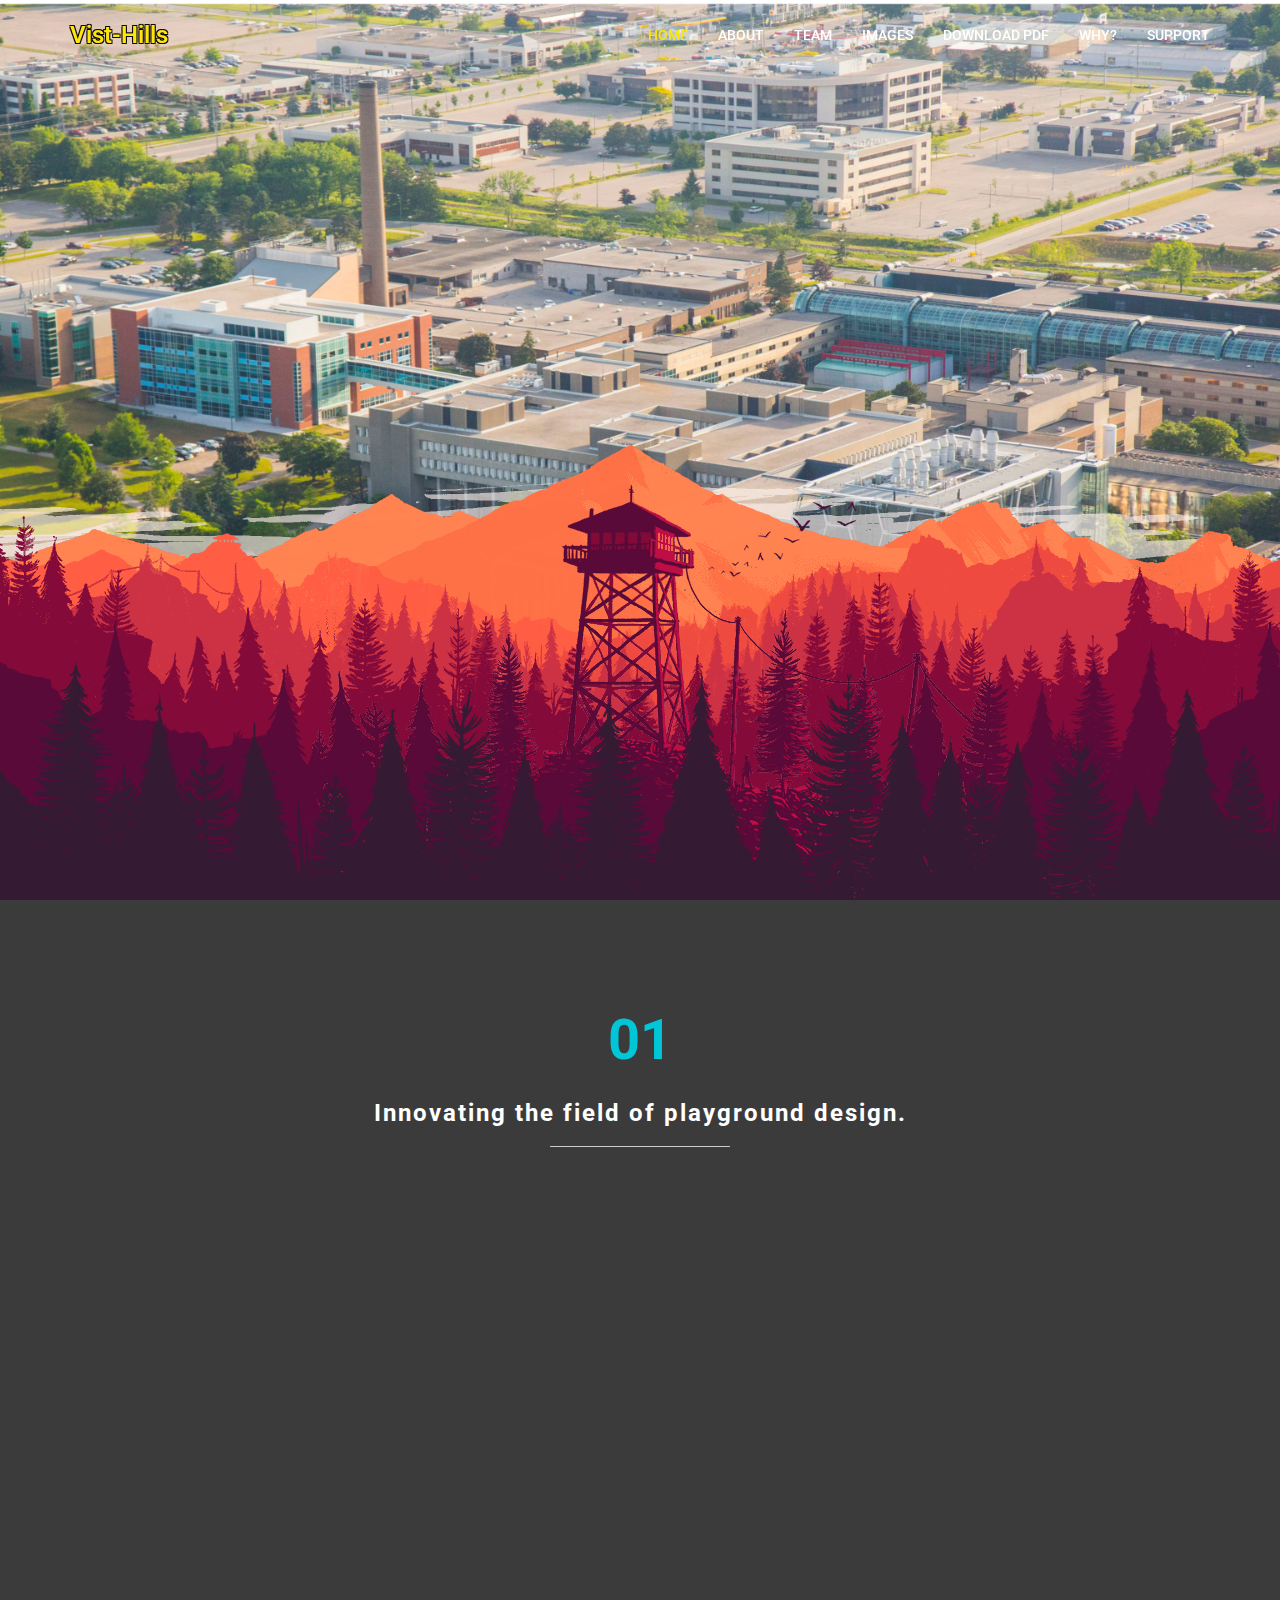
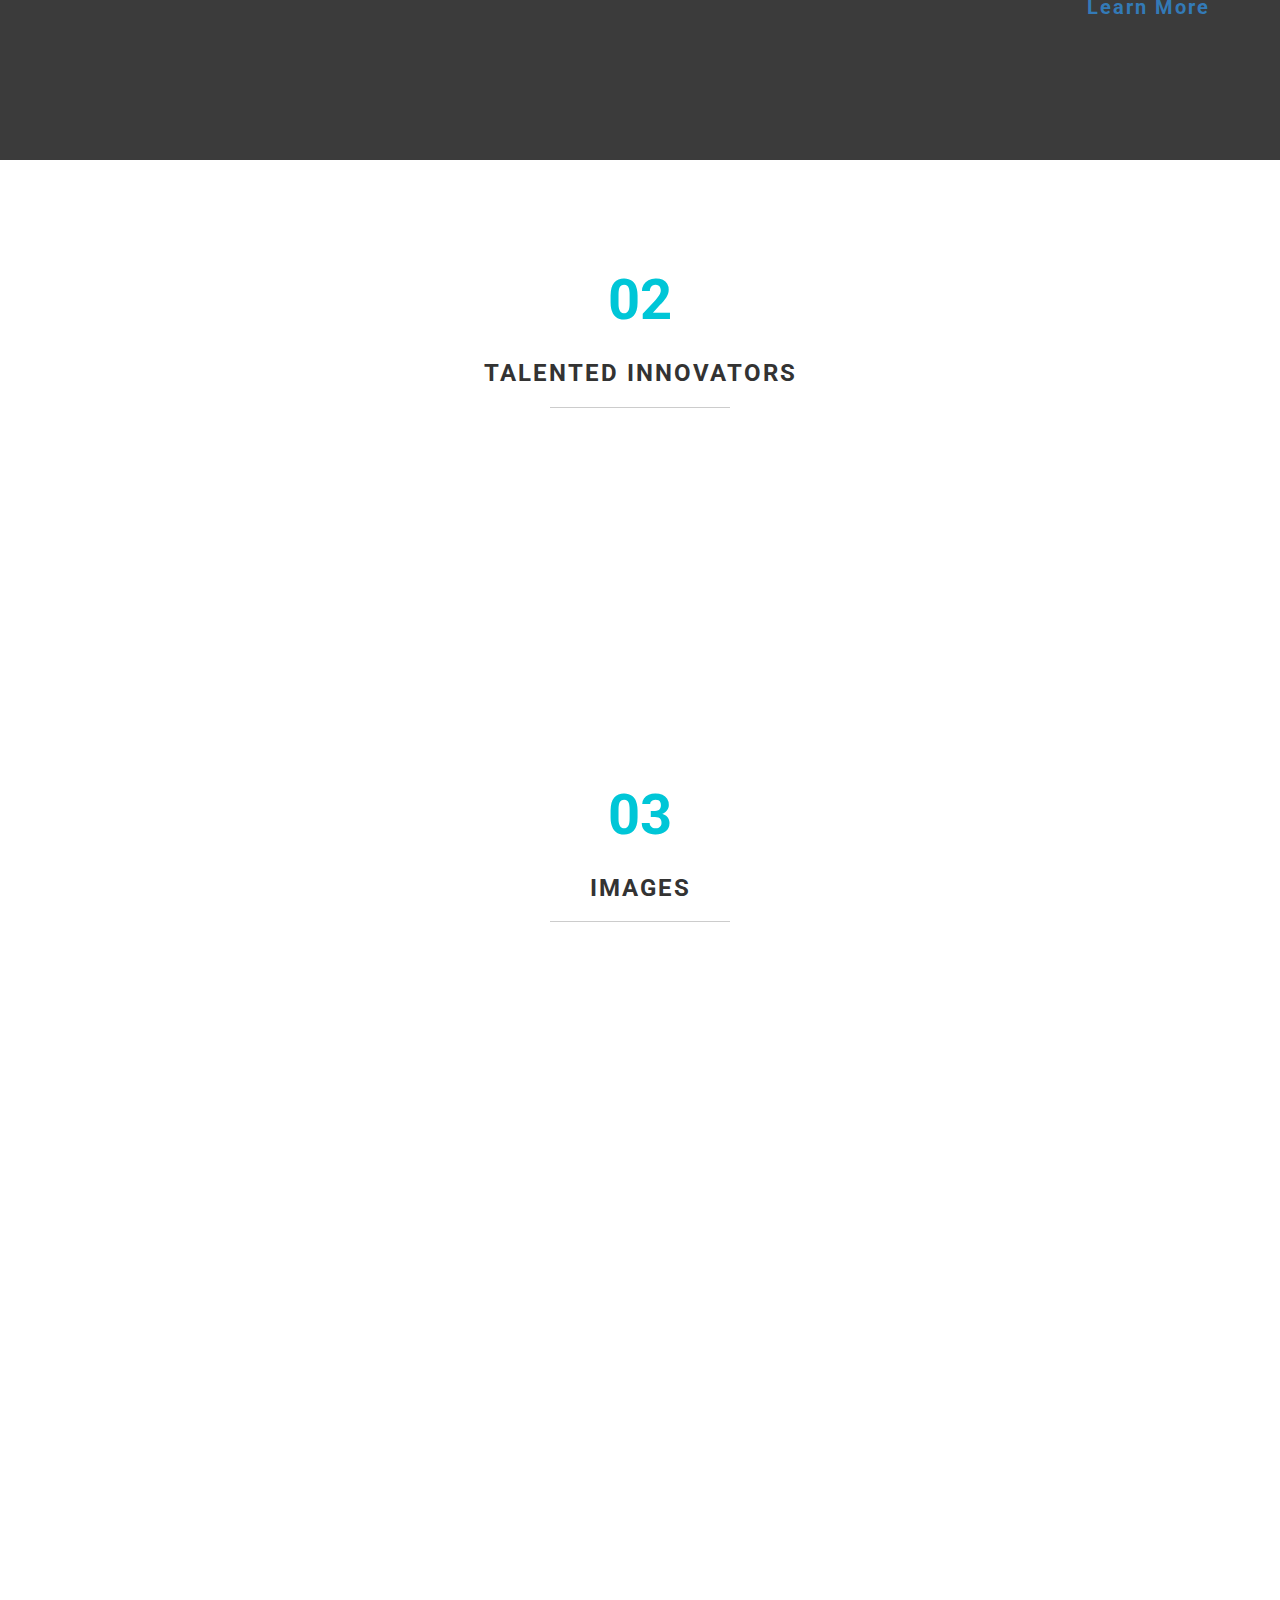
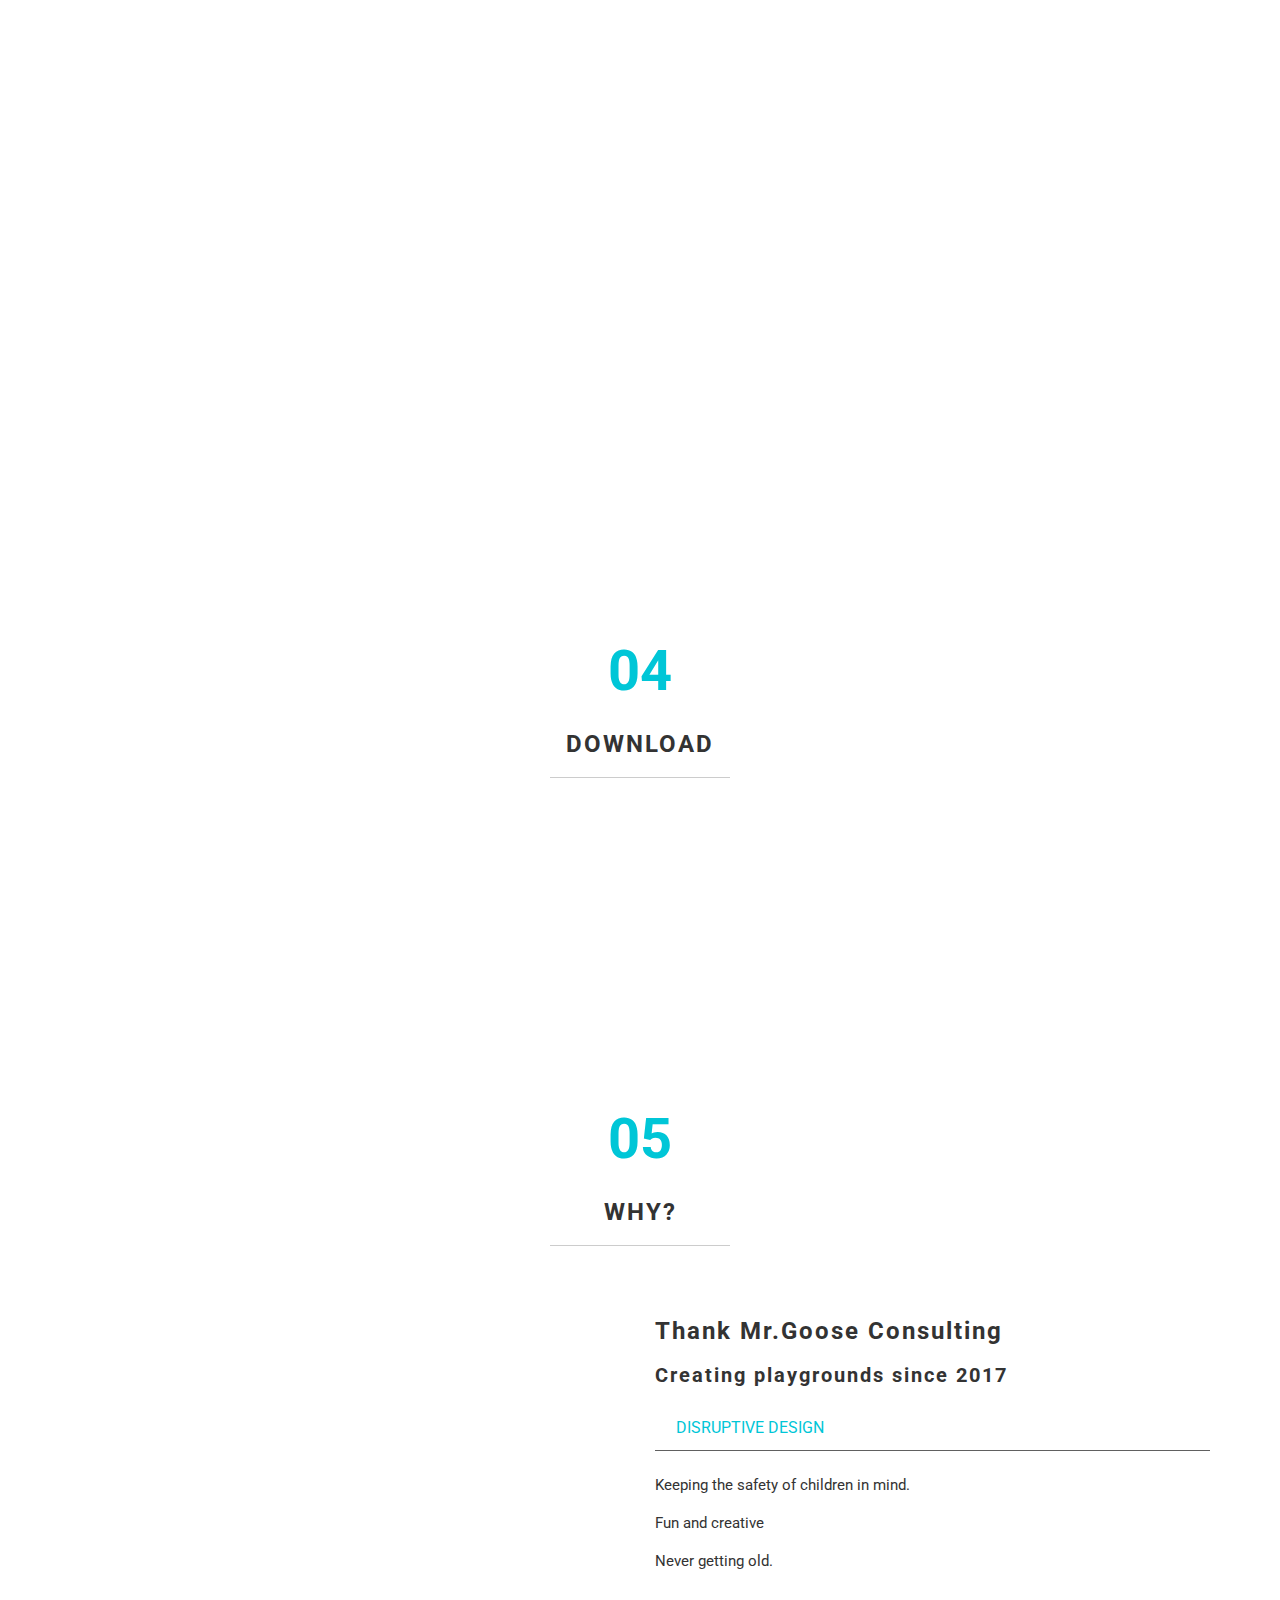
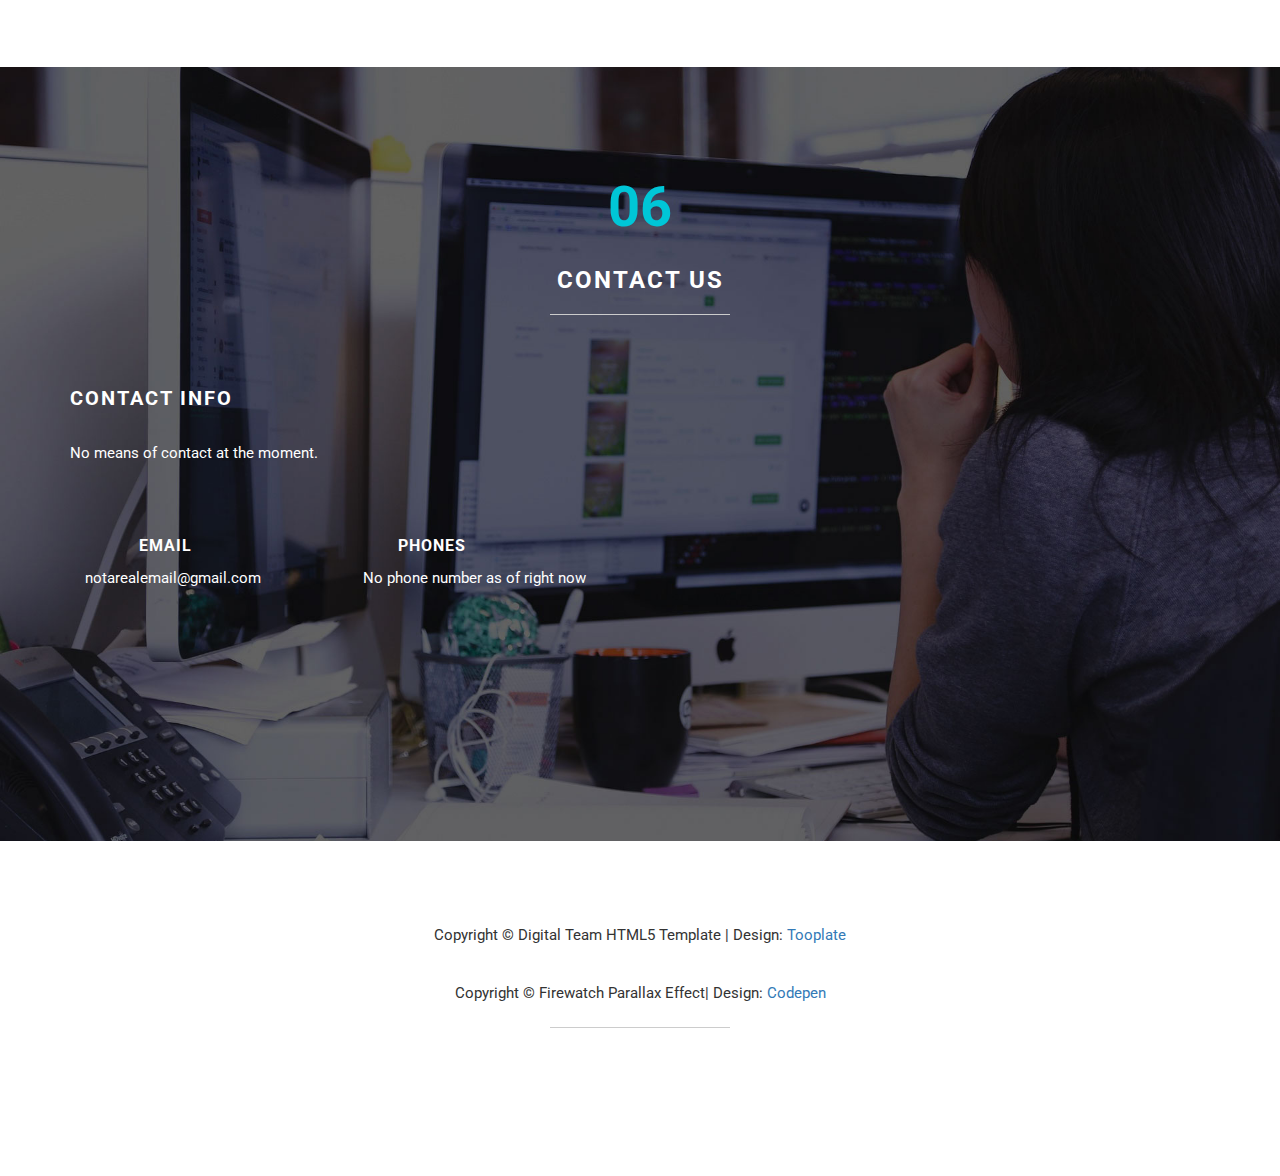
==== index.html @ c050a779 "lol" ====
<!DOCTYPE html>
<html lang="en">
<head>

	<meta charset="utf-8">
	<title>Vista-Hills</title>
	<meta http-equiv="X-UA-Compatible" content="IE=Edge">
	<meta name="viewport" content="width=device-width, initial-scale=1">
	<meta name="keywords" content="">
	<meta name="description" content="">
<!--

-->
	<link rel="stylesheet" href="css/bootstrap.min.css">
	<link rel="stylesheet" href="css/font-awesome.min.css">
	<link rel="stylesheet" href="css/animate.min.css">
	<link rel="stylesheet" href="css/et-line-font.css">
	<link rel="stylesheet" href="css/nivo-lightbox.css">
	<link rel="stylesheet" href="css/nivo_themes/default/default.css">
	<link rel="stylesheet" href="css/style.css">
	<link rel="stylesheet" href="css/parallax_layer.css">
	<link rel="stylesheet" href="css/parallax.css">
	<link href='https://fonts.googleapis.com/css?family=Roboto:400,300,500' rel='stylesheet' type='text/css'>

	<!-- favicon stuff
	-->
	<link rel="apple-touch-icon" sizes="57x57" href="favicon/apple-icon-57x57.png">
	<link rel="apple-touch-icon" sizes="60x60" href="favicon/apple-icon-60x60.png">
	<link rel="apple-touch-icon" sizes="72x72" href="favicon/apple-icon-72x72.png">
	<link rel="apple-touch-icon" sizes="76x76" href="favicon/apple-icon-76x76.png">
	<link rel="apple-touch-icon" sizes="114x114" href="favicon/apple-icon-114x114.png">
	<link rel="apple-touch-icon" sizes="120x120" href="favicon/apple-icon-120x120.png">
	<link rel="apple-touch-icon" sizes="144x144" href="favicon/apple-icon-144x144.png">
	<link rel="apple-touch-icon" sizes="152x152" href="favicon/apple-icon-152x152.png">
	<link rel="apple-touch-icon" sizes="180x180" href="favicon/apple-icon-180x180.png">
	<link rel="icon" type="image/png" sizes="192x192"  href="favicon/android-icon-192x192.png">
	<link rel="icon" type="image/png" sizes="32x32" href="favicon/favicon-32x32.png">
	<link rel="icon" type="image/png" sizes="96x96" href="favicon/favicon-96x96.png">
	<link rel="icon" type="image/png" sizes="16x16" href="favicon/favicon-16x16.png">
	<link rel="manifest" href="favicon/manifest.json">
	<meta name="msapplication-TileColor" content="#ffffff">
	<meta name="msapplication-TileImage" content="/ms-icon-144x144.png">
	<meta name="theme-color" content="#ffffff">

</head>
<body data-spy="scroll" data-target=".navbar-collapse" data-offset="50">

<!-- preloader section -->
<div class="preloader">
	<div class="sk-spinner sk-spinner-circle">
       <div class="sk-circle1 sk-circle"></div>
       <div class="sk-circle2 sk-circle"></div>
       <div class="sk-circle3 sk-circle"></div>
       <div class="sk-circle4 sk-circle"></div>
       <div class="sk-circle5 sk-circle"></div>
       <div class="sk-circle6 sk-circle"></div>
       <div class="sk-circle7 sk-circle"></div>
       <div class="sk-circle8 sk-circle"></div>
       <div class="sk-circle9 sk-circle"></div>
       <div class="sk-circle10 sk-circle"></div>
       <div class="sk-circle11 sk-circle"></div>
       <div class="sk-circle12 sk-circle"></div>
    </div>
</div>

<!-- navigation section -->
<section class="navbar navbar-fixed-top custom-navbar" role="navigation">
	<div class="container">
		<div class="navbar-header">
			<button class="navbar-toggle" data-toggle="collapse" data-target=".navbar-collapse">
				<span class="icon icon-bar"></span>
				<span class="icon icon-bar"></span>
				<span class="icon icon-bar"></span>
			</button>
			<a href="index.html" class="navbar-brand">Vist-Hills</a>
		</div>
		<div class="collapse navbar-collapse">
			<ul class="nav navbar-nav navbar-right">
				<li><a href="#home" class="smoothScroll">HOME</a></li>
				<li><a href="#about" class="smoothScroll">ABOUT</a></li>
				<li><a href="#team" class="smoothScroll">TEAM</a></li>
				<li><a href="#memes" class="smoothScroll">IMAGES</a></li>
				<li><a href="#download" class="smoothScroll">DOWNLOAD PDF</a></li>
				<li><a href="#media" class="smoothScroll">WHY?</a></li>
				<li><a href="#contact" class="smoothScroll">SUPPORT</a></li>
			</ul>
		</div>
	</div>
</section>

<!-- parallax-->
<section id="home">
	<div class="container">
		<div class="row">
	<div class="parallax">
	  <div class="parallax__layer parallax__layer__0">
	    <img src="[data-uri]"/>
	  </div>
	  <div class="parallax__layer parallax__layer__1">
	    <img src="[data-uri]"/>
	  </div>
	  <div class="parallax__layer parallax__layer__2">
	    <img src="[data-uri]"/>
	  </div>
	  <div class="parallax__layer parallax__layer__3">
	    <img src="[data-uri]"/>
	  </div>
	  <div class="parallax__layer parallax__layer__4">
	    <img src="[data-uri]"/>
	  </div>
	  <div class="parallax__layer parallax__layer__5">
	    <img src="[data-uri]"/>
	  </div>
	  <div class="parallax__layer parallax__layer__6">
	    <img src="[data-uri]"/>
	  </div>
	  <div class="parallax__cover">
			<div class="center" align = "center">
			<h3>GROUP 6</h3>
			<h1>VISTA -HILLS</h1>
			<hr>
		</div>
	</div>

		</div>
	</div>
</div>
</section>

<!-- about section -->
<section id="about">
	<div class="container">
		<div class="row">
			<div class="col-md-12 col-sm-12">
				<div align = "center" class="section-title">
					<strong>01</strong>
					<h1 align = "center" class="heading bold">Innovating the field of playground design.</h1>
					<hr>
				</div>
			</div>
			<div class="col-lg-4 col-md-4 col-sm-4 wow fadeInUp" data-wow-delay="0.25s">
				<i class="icon-cloud medium-icon"></i>
					<h3>INNOVATIVE DESIGN</h3>
					<hr>
					<p>Keeping the combination of modern design and straight forward thinking.</p>
					<!-- <p>You can easily change icons by looking at <a href="https://www.elegantthemes.com/blog/resources/how-to-use-and-embed-an-icon-font-on-your-website" target="_blank">ET Line Icons</a>. Excepteu sunt in culpa qui officia. Duis aute irure dolor in reprehenderit.</p>-->

			</div>
			<div class="col-lg-4 col-md-4 col-sm-4 wow fadeInUp" data-wow-delay="0.5s">
				<i class="icon-mobile medium-icon"></i>
					<h3>DISRUPTIVE </h3>
					<hr>
					<p>Unlike anything seen before.</p>
			</div>
			<div class="col-lg-4 col-md-4 col-sm-4 wow fadeInUp" data-wow-delay="0.75s">
				<i class="icon-laptop medium-icon"></i>
					<h3>UNPARALLELED QUALITY</h3>
					<hr>
					<p>Only the best of the best materials.Sourced from the best companies.</p>
			</div>
			<div class="col-lg-4 col-md-4 col-sm-4 wow fadeInUp" data-wow-delay="1s">
				<i class="icon-compass medium-icon"></i>
					<h3>MORAL COMPASS</h3>
					<hr>
					<p>Adheres to all CSA and Waterloo School Board guidelines.</p>
			</div>
			<div class="col-lg-4 col-md-4 col-sm-4 wow fadeInUp" data-wow-delay="1.25s">
				<i class="icon-chat medium-icon"></i>
					<h3>SOCIAL MEDIA</h3>
					<hr>
					<p>Keeping you up to date with our website.</p>
			</div>
			<div class="col-lg-4 col-md-4 col-sm-4 wow fadeInUp" data-wow-delay="1.5s">
				<i class="icon-browser medium-icon"></i>
					<h3>DISRUPTIVE COMMUNITY</h3>
					<hr>
					<p>Disrupting the current trend of typical playgrounds.</p>
			</div>
			<div class="col-md-12 col-sm-12">
				<div align = "center" class="section-title">
					<h2 align = "right" class="heading bold" color = "FFF"><a href = "about.html">Learn More</a></h2>
				</div>
			</div>
		</div>
	</div>
</section>

<!-- team section -->
<section id="team">
	<div class="container">
		<div class="row">
			<div class="col-md-12 col-sm-12">
				<div align = "center" class="section-title">
					<strong>02</strong>
					<h1 align = "center" class="heading bold">TALENTED INNOVATORS</h1>
					<hr>
				</div>
			</div>
			<div class="col-md-3 col-sm-6 wow fadeIn" data-wow-delay="0.9s">
				<div class="team-wrapper">
					<img src="images/portfolio-img3.jpg" class="img-responsive" alt="team img">
						<div class="team-des">
							<h4><a href=".html">Stephen</a></h4>
							<h3>Zhao</h3>
							<hr>
						</div>
				</div>
			</div>
			<div class="col-md-3 col-sm-6 wow fadeIn" data-wow-delay="1.3s">
				<div class="team-wrapper">
					<img src="images/portfolio-img1.jpg" class="img-responsive" alt="team img">
						<div class="team-des">
							<h4><a href=".html">Aaron</a></h4>
							<h3>Dai</h3>
							<hr>
						</div>
				</div>
			</div>
			<div class="col-md-3 col-sm-6 wow fadeIn" data-wow-delay="1.6s">
				<div class="team-wrapper">
					<img src="images/home-bg-slideshow2.jpg" class="img-responsive" alt="team img">
						<div class="team-des">
							<h4><a href=".html">Tim</a></h4>
							<h3>Gu</h3>
							<hr>
						</div>
				</div>
			</div>
			<div class="col-md-3 col-sm-6 wow fadeIn" data-wow-delay="1.6s">
				<div class="team-wrapper">
					<img src="images/home-bg-slideshow1.jpg" class="img-responsive" alt="team img">
						<div class="team-des">
							<h4><a href=".html">Jimmy</a></h4>
							<h3>Zhu</h3>
							<hr>
						</div>
				</div>
			</div>
		</div>
	</div>
</section>

<!-- memes section -->
<div id="memes">
	<div class="container">
		<div class="row">
			<div class="col-md-12 col-sm-12">
				<div align = "center" class="section-title">
					<strong>03</strong>
					<h1 align = "center" class="heading bold">IMAGES</h1>
					<hr>
				</div>
				<!-- ISO section -->
				<div class="iso-section">
					<ul class="filter-wrapper clearfix">

           		</ul>
           		<div class="iso-box-section wow fadeIn" data-wow-delay="0.9s">
           			<div class="iso-box-wrapper col4-iso-box">

           				 <div class="iso-box html wordpress mobile col-lg-4 col-md-4 col-sm-6">
           				 	<a href="playground/mushroom.png" data-lightbox-gallery="memes-gallery"><img src="playground/mushroom.jpg" alt="one true president"></a>
           				 </div>

           				 <div class="iso-box wordpress col-lg-4 col-md-4 col-sm-6">
           				 	<a href="playground/obstacle.png" data-lightbox-gallery="memes-gallery"><img src="playground/obstacle.jpg" alt="water lube"></a>
           				 </div>

           				 <div class="iso-box html mobile col-lg-4 col-md-4 col-sm-6">
           				 	<a href="playground/totem.jpg" data-lightbox-gallery="memes-gallery"><img src="playground/totem.jpg" alt="molecular gastronomy"></a>
           				 </div>

           				 <div class="iso-box wordpress col-lg-4 col-md-4 col-sm-6">
           				 	<a href="playground/spin.jpg" data-lightbox-gallery="memes-gallery"><img src="playground/spin.jpg" alt="suicide watch"></a>
           				 </div>

           				 <div class="iso-box html photoshop col-lg-4 col-md-4 col-sm-6">
           				 	<a href="playground/saddle.jpg" data-lightbox-gallery="memes-gallery"><img src="playground/saddle.jpg" alt="portfolio img"></a>
           				 </div>

           				 <div class="iso-box photoshop col-lg-4 col-md-4 col-sm-6">
           				 	<a href="playground/garden.jpg"" data-lightbox-gallery="memes-gallery"><img src="playground/garden.jpg" alt="portfolio img"></a>
           				 </div>

           			</div>
           		</div>

				</div>
			</div>
		</div>
	</div>
</div>

<!-- downlaod section -->
<section id="download">
	<div class="container">
		<div class="row">
			<div class="col-md-12 col-sm-12 text-center">
				<div align = "center" class="section-title">
					<strong>04</strong>
					<h1 class="heading bold">DOWNLOAD </h1>
					<hr>
				</div>
			</div>
			<div class="col-md-4 col-sm-6">
				<div class="plan plan-one wow bounceIn" data-wow-delay="0.3s">
					<div class="plan_title">
						<i class="icon-desktop medium-icon"></i>
						<h3>WINDOWS</h3>
						<h2>Available <span>now!</span></h2>
					</div>
					<ul>
            <li>For Vista-Hills</li>
						<li>Cutting edge innovation</li>
						<li>Disruptive</li>
            <li>PDF compatability required</li>
					</ul>

						<form method="get" action=".html">
							<button class="btn btn-warning" type="submit">Download!</button>
						</form>

				</div>
			</div>
			<div class="col-md-4 col-sm-6">
				<div class="plan plan-two wow bounceIn" data-wow-delay="0.3s">
					<div class="plan_title">
						<i class="icon-genius medium-icon"></i>
						<h3>MAC</h3>
						<h2>Coming <span>soon!</span></h2>
					</div>
					<form method="get" action="download.html">
						<button class="btn btn-warning" type="submit">Download!</button>
					</form>

				</div>
			</div>
			<div class="col-md-4 col-sm-6">
				<div class="plan plan-three wow bounceIn" data-wow-delay="0.3s">
					<div class="plan_title">
						<i class="icon-mobile medium-icon"></i>
						<h3>Mobile</h3>
						<h2>Coming <span>soon!</span></h2>
					</div>
					<form method="get" action="download.html">
						<button class="btn btn-warning" type="submit">Download!</button>
					</form>

				</div>
			</div>
		</div>
	</div>
</section>

<!-- merch and goodies section -->
<section id="media">
	<div class="container">
		<div class="row">
			<div class="col-md-12 col-sm-12 text-center">
				<div class="section-title">
					<strong>05</strong>
					<h1 class="heading bold">WHY?</h1>
					<hr>
				</div>
			</div>
			<div class="col-md-6 col-sm-12 wow bounceIn" data-wow-delay="1.0s">
				<img src="images/portfolio-img6.jpg" class="img-responsive" alt="the finest of art">
			</div>
			<div class="col-md-6 col-sm-12">
				<h3 class="bold">Thank Mr.Goose Consulting</h3>
				<h1 class="heading bold">Creating playgrounds since 2017</h1>
				<!-- Nav tabs -->
				<ul class="nav nav-tabs" role="tablist">
					<li class="active"><a href="#design" aria-controls="design" role="tab" data-toggle="tab">DISRUPTIVE DESIGN</a></li>
					<li><a href="#mobile" aria-controls="mobile" role="tab" data-toggle="tab">MOBILE</a></li>
					<li><a href="#social" aria-controls="social" role="tab" data-toggle="tab">SOCIAL</a></li>
				</ul>
				<!-- tab panes -->
				<div class="tab-content">
					<div role="tabpanel" class="tab-pane active" id="design">
						<p>Keeping the safety of children in mind.</p>
					</div>
					<div role="tabpanel" class="tab-pane active" id="design">
						<p>Fun and creative</p>
					</div>
					<div role="tabpanel" class="tab-pane active" id="design">
						<p>Never getting old.
						</p>
					</div>
				</div>
			</div>
		</div>
	</div>
</section>

<!-- contact section -->
<section id="contact">
	<div class="container">
		<div class="row">
			<div class="col-md-12 col-sm-12 text-center">
				<div class="section-title">
					<strong>06</strong>
					<h1 class="heading bold">CONTACT US</h1>
					<hr>
				</div>
			</div>
			<div class="col-md-6 col-sm-12 contact-info">
				<h2 class="heading bold">CONTACT INFO</h2>
				<p>No means of contact at the moment.</p>
				<div class="col-md-6 col-sm-4">
					<h3><i class="icon-envelope medium-icon wow bounceIn" data-wow-delay="0.6s"></i> EMAIL</h3>
					<p>notarealemail@gmail.com</p>
				</div>
				<div class="col-md-6 col-sm-4">
					<h3><i class="icon-phone medium-icon wow bounceIn" data-wow-delay="0.6s"></i> PHONES</h3>
					<p>No phone number as of right now</p>
				</div>
			</div>
			<div class="col-md-6 col-sm-12">
				<form action="#" method="get" class="wow fadeInUp" data-wow-delay="0.6s">
					<div class="col-md-6 col-sm-6">
						<input type="text" class="form-control" placeholder="Name" name="name">
					</div>
					<div class="col-md-6 col-sm-6">
						<input type="email" class="form-control" placeholder="Email" name="email">
					</div>
					<div class="col-md-12 col-sm-12">
						<textarea class="form-control" placeholder="Message" rows="7" name="message"></textarea>
					</div>
					<div class="col-md-offset-4 col-md-8 col-sm-offset-4 col-sm-8">
						<input type="submit" class="form-control" value="SEND MESSAGE">
					</div>
				</form>
			</div>
		</div>
	</div>
</section>

<!-- footer section -->
<footer>
	<div class="container">
		<div class="row">
			<div class="col-md-12 col-sm-12">
				<p>Copyright © Digital Team HTML5 Template | Design: <a href="http://www.tooplate.com" target="_parent">Tooplate</a></p>
				<p>Copyright © Firewatch Parallax Effect| Design: <a href="https://codepen.io/samdbeckham/pen/OPXPNp" target="_parent">Codepen</a></p>
				<hr>
				<ul class="social-icon">
					<li><a href="#" class="fa fa-facebook wow fadeIn" data-wow-delay="0.3s"></a></li>
					<li><a href="#" class="fa fa-twitter wow fadeIn" data-wow-delay="0.6s"></a></li>
					<li><a href="#" class="fa fa-dribbble wow fadeIn" data-wow-delay="0.9s"></a></li>
					<li><a href="#" class="fa fa-behance wow fadeIn" data-wow-delay="1.2s"></a></li>
					<li><a href="#" class="fa fa-tumblr wow fadeIn" data-wow-delay="1.5s"></a></li>
				</ul>
			</div>
		</div>
	</div>
</footer>


<script src="js/jquery.js"></script>
<script src="js/bootstrap.min.js"></script>
<script src="js/smoothscroll.js"></script>
<script src="js/isotope.js"></script>
<script src="js/imagesloaded.min.js"></script>
<script src="js/nivo-lightbox.min.js"></script>
<script src="js/jquery.backstretch.min.js"></script>
<script src="js/wow.min.js"></script>
<script src="js/custom.js"></script>

</body>
</html>
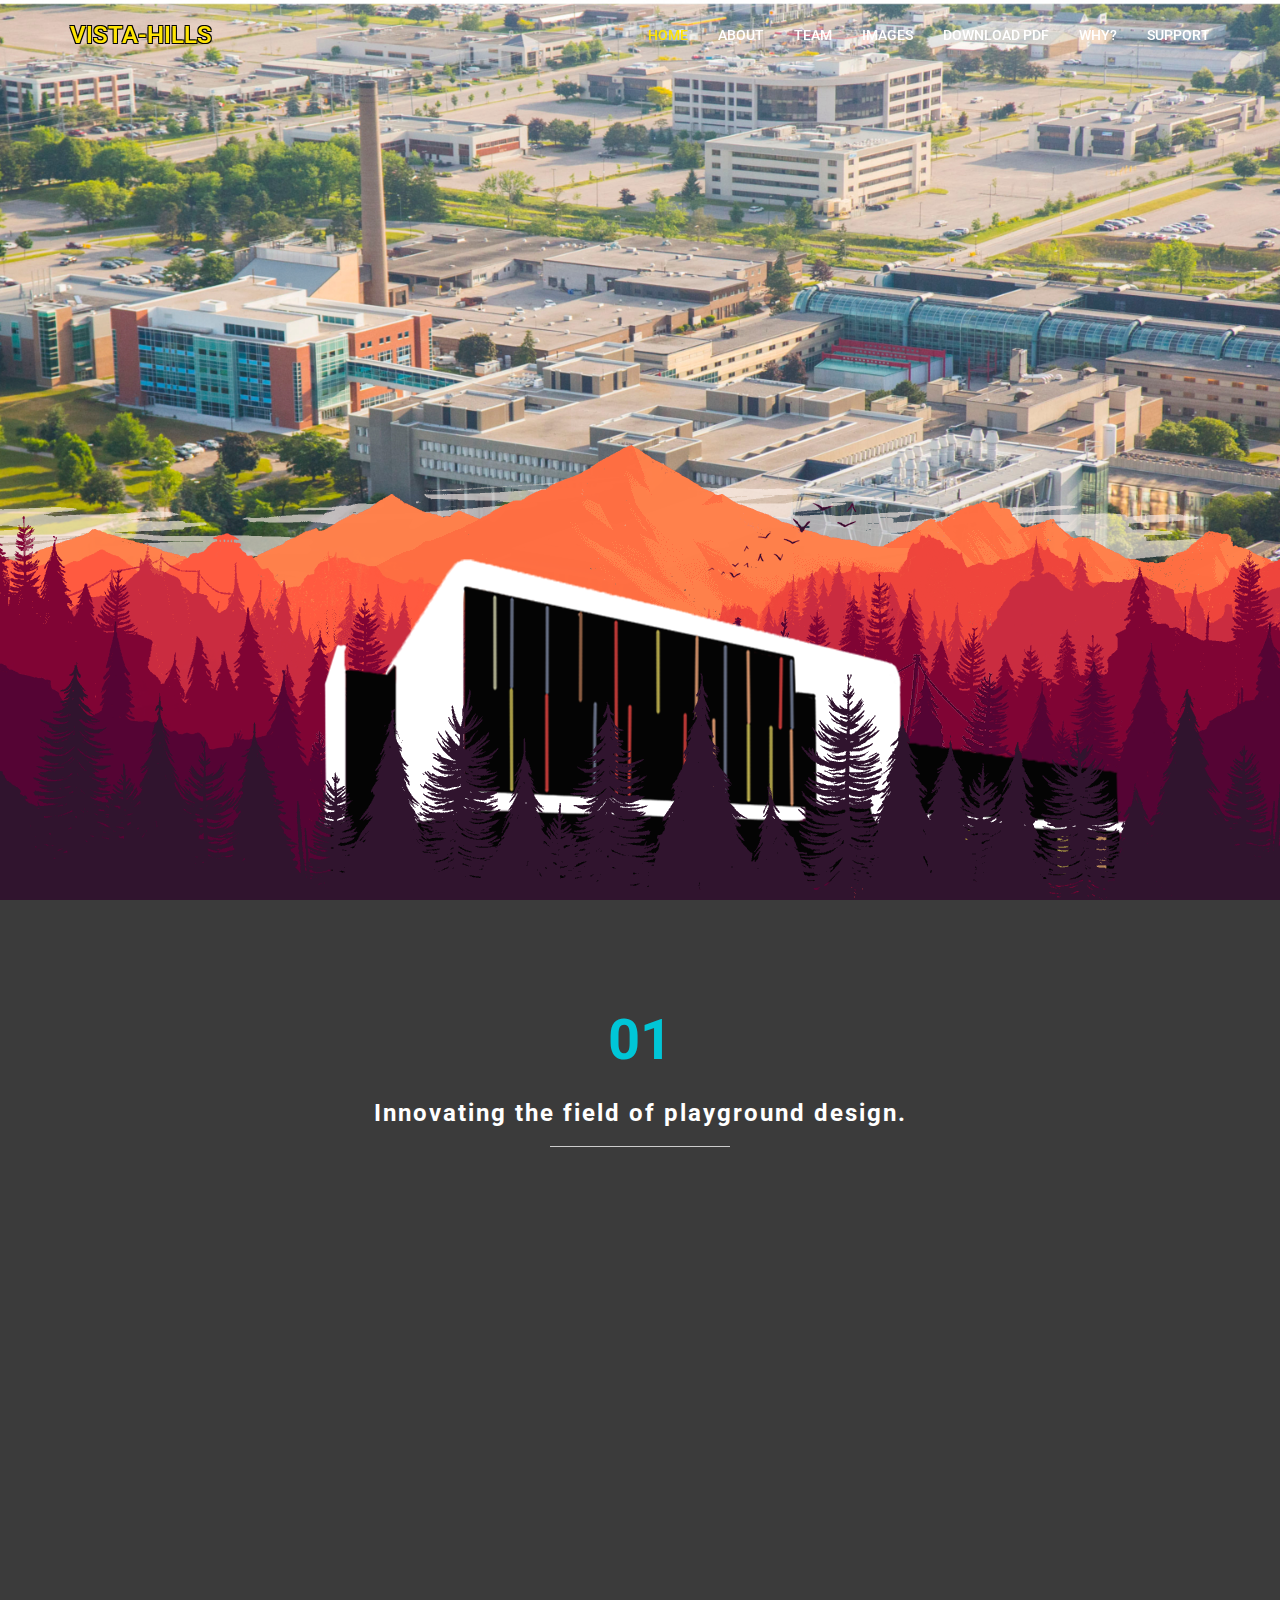
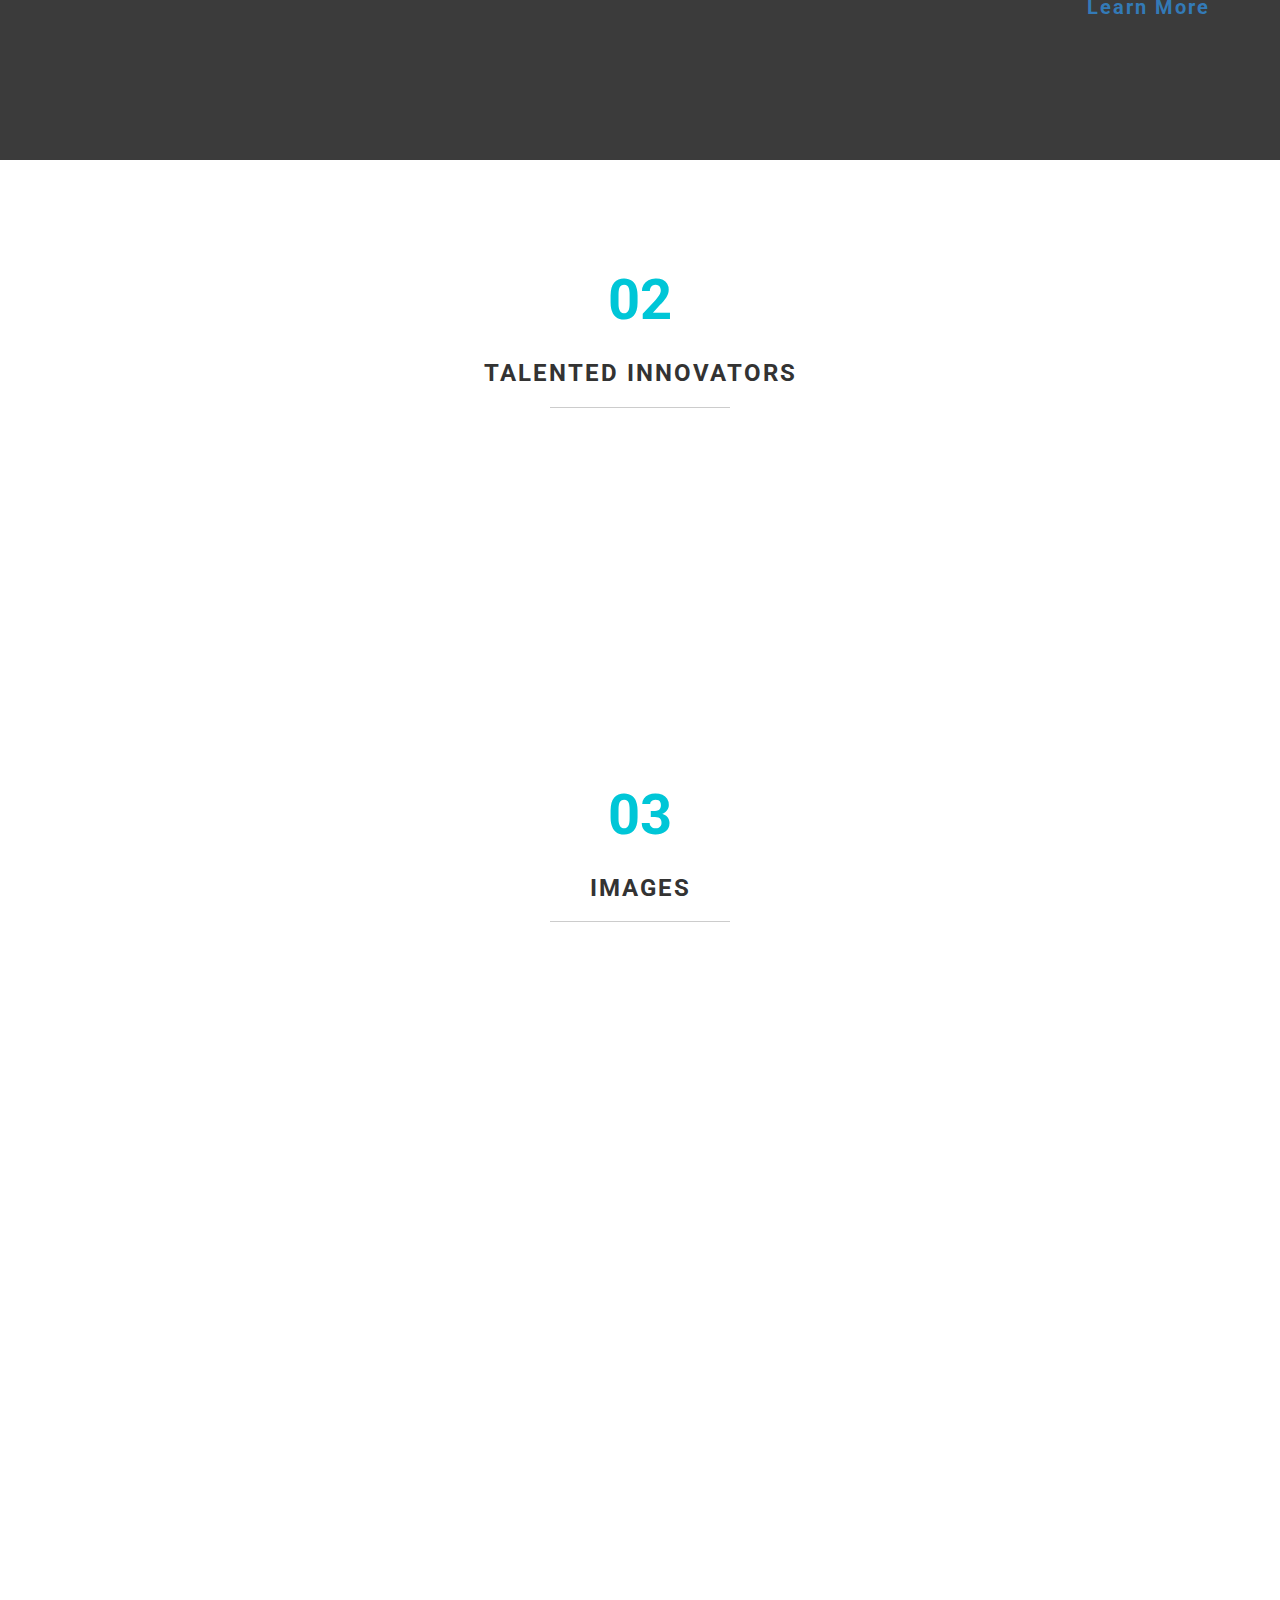
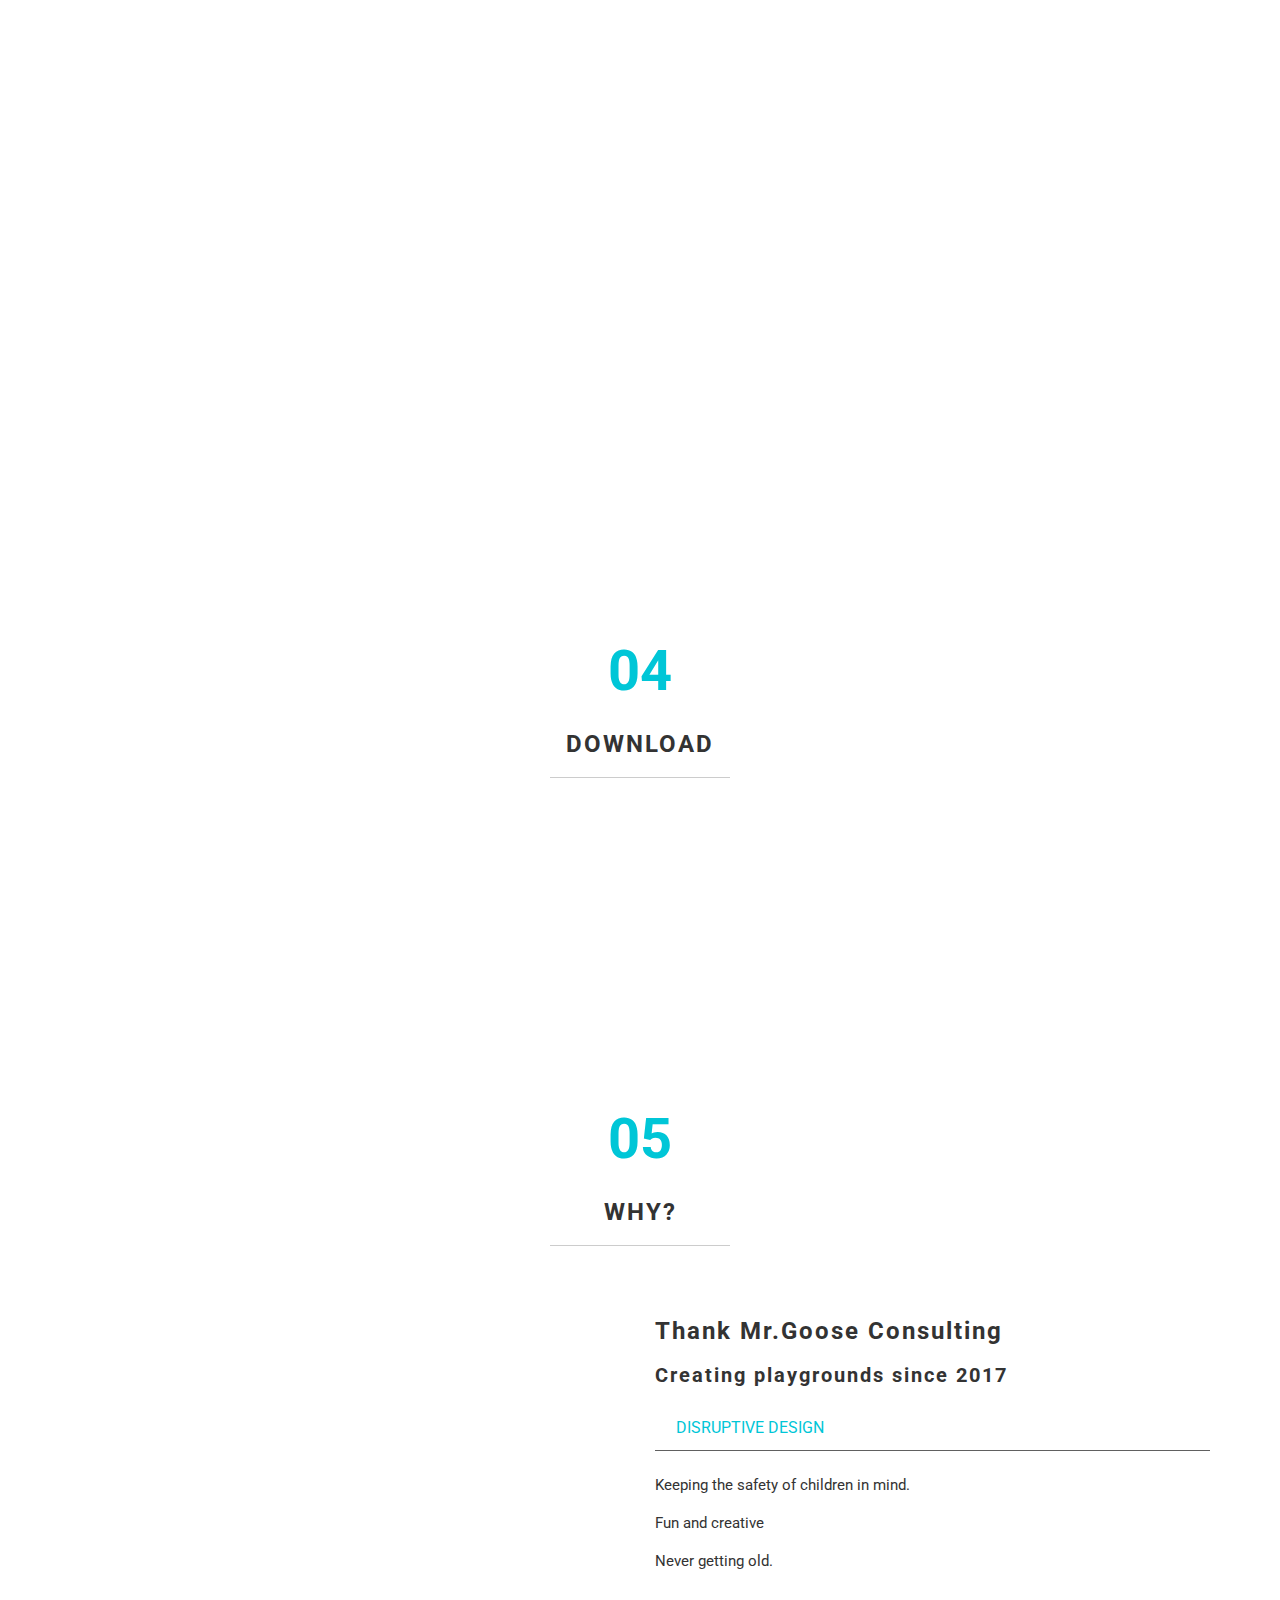
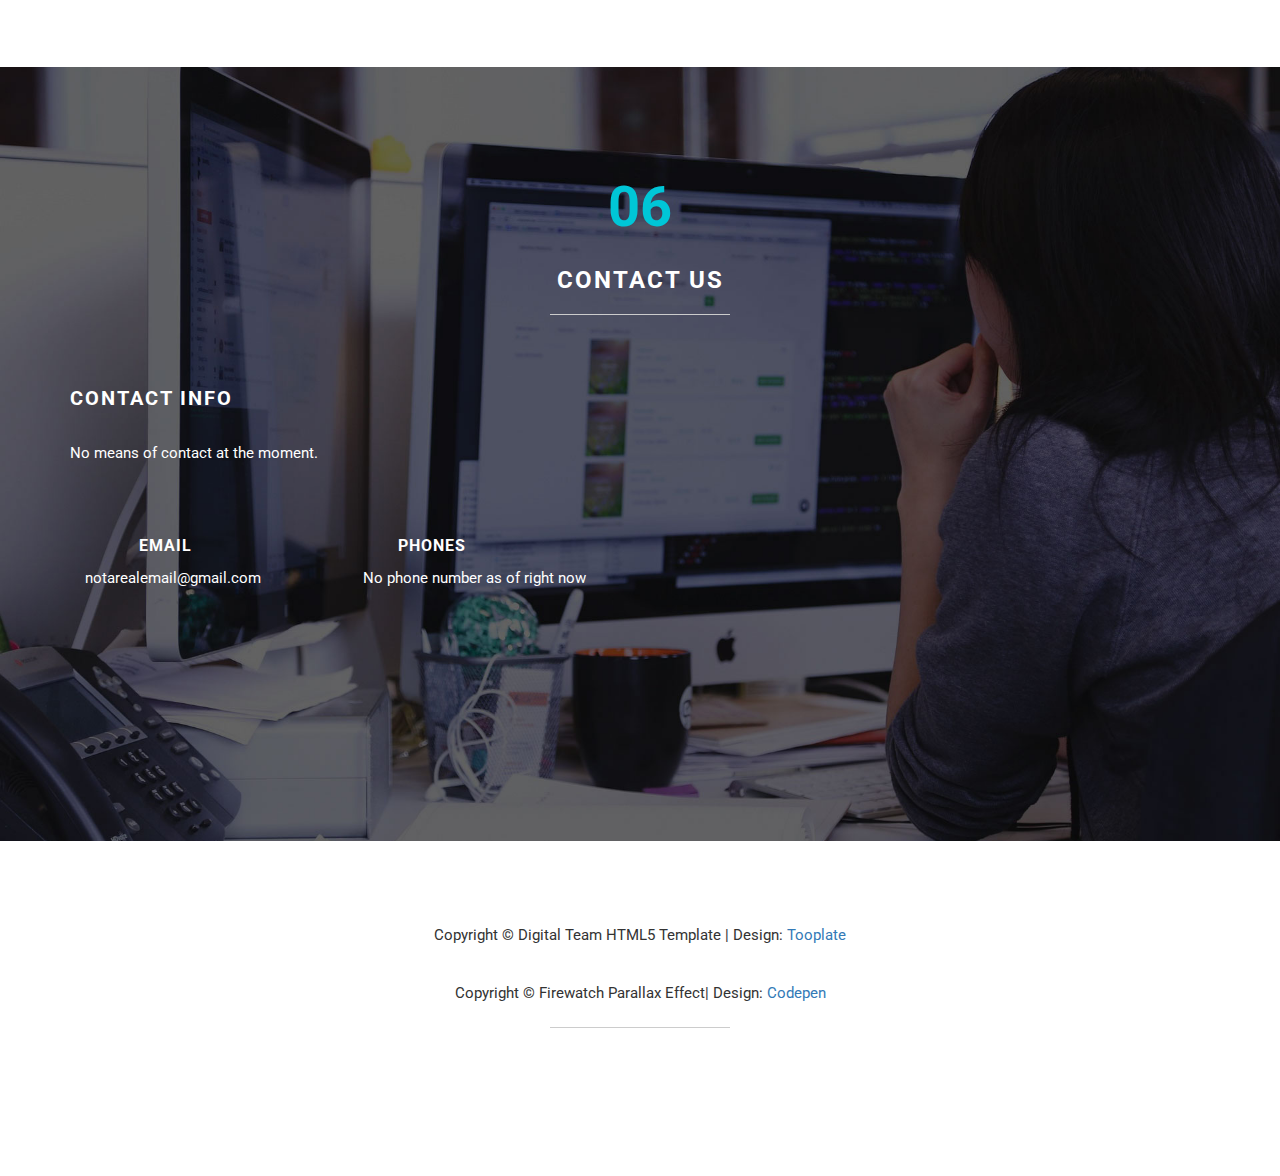
==== commit f226e51d: "lol" ====
--- a/index.html
+++ b/index.html
@@ -72,7 +72,7 @@
 				<span class="icon icon-bar"></span>
 				<span class="icon icon-bar"></span>
 			</button>
-			<a href="index.html" class="navbar-brand">Vist-Hills</a>
+			<a href="index.html" class="navbar-brand">VISTA-HILLS</a>
 		</div>
 		<div class="collapse navbar-collapse">
 			<ul class="nav navbar-nav navbar-right">
@@ -92,39 +92,42 @@
 <section id="home">
 	<div class="container">
 		<div class="row">
-	<div class="parallax">
-	  <div class="parallax__layer parallax__layer__0">
-	    <img src="[data-uri]"/>
-	  </div>
-	  <div class="parallax__layer parallax__layer__1">
-	    <img src="[data-uri]"/>
-	  </div>
-	  <div class="parallax__layer parallax__layer__2">
-	    <img src="[data-uri]"/>
-	  </div>
-	  <div class="parallax__layer parallax__layer__3">
-	    <img src="[data-uri]"/>
-	  </div>
-	  <div class="parallax__layer parallax__layer__4">
-	    <img src="[data-uri]"/>
-	  </div>
-	  <div class="parallax__layer parallax__layer__5">
-	    <img src="[data-uri]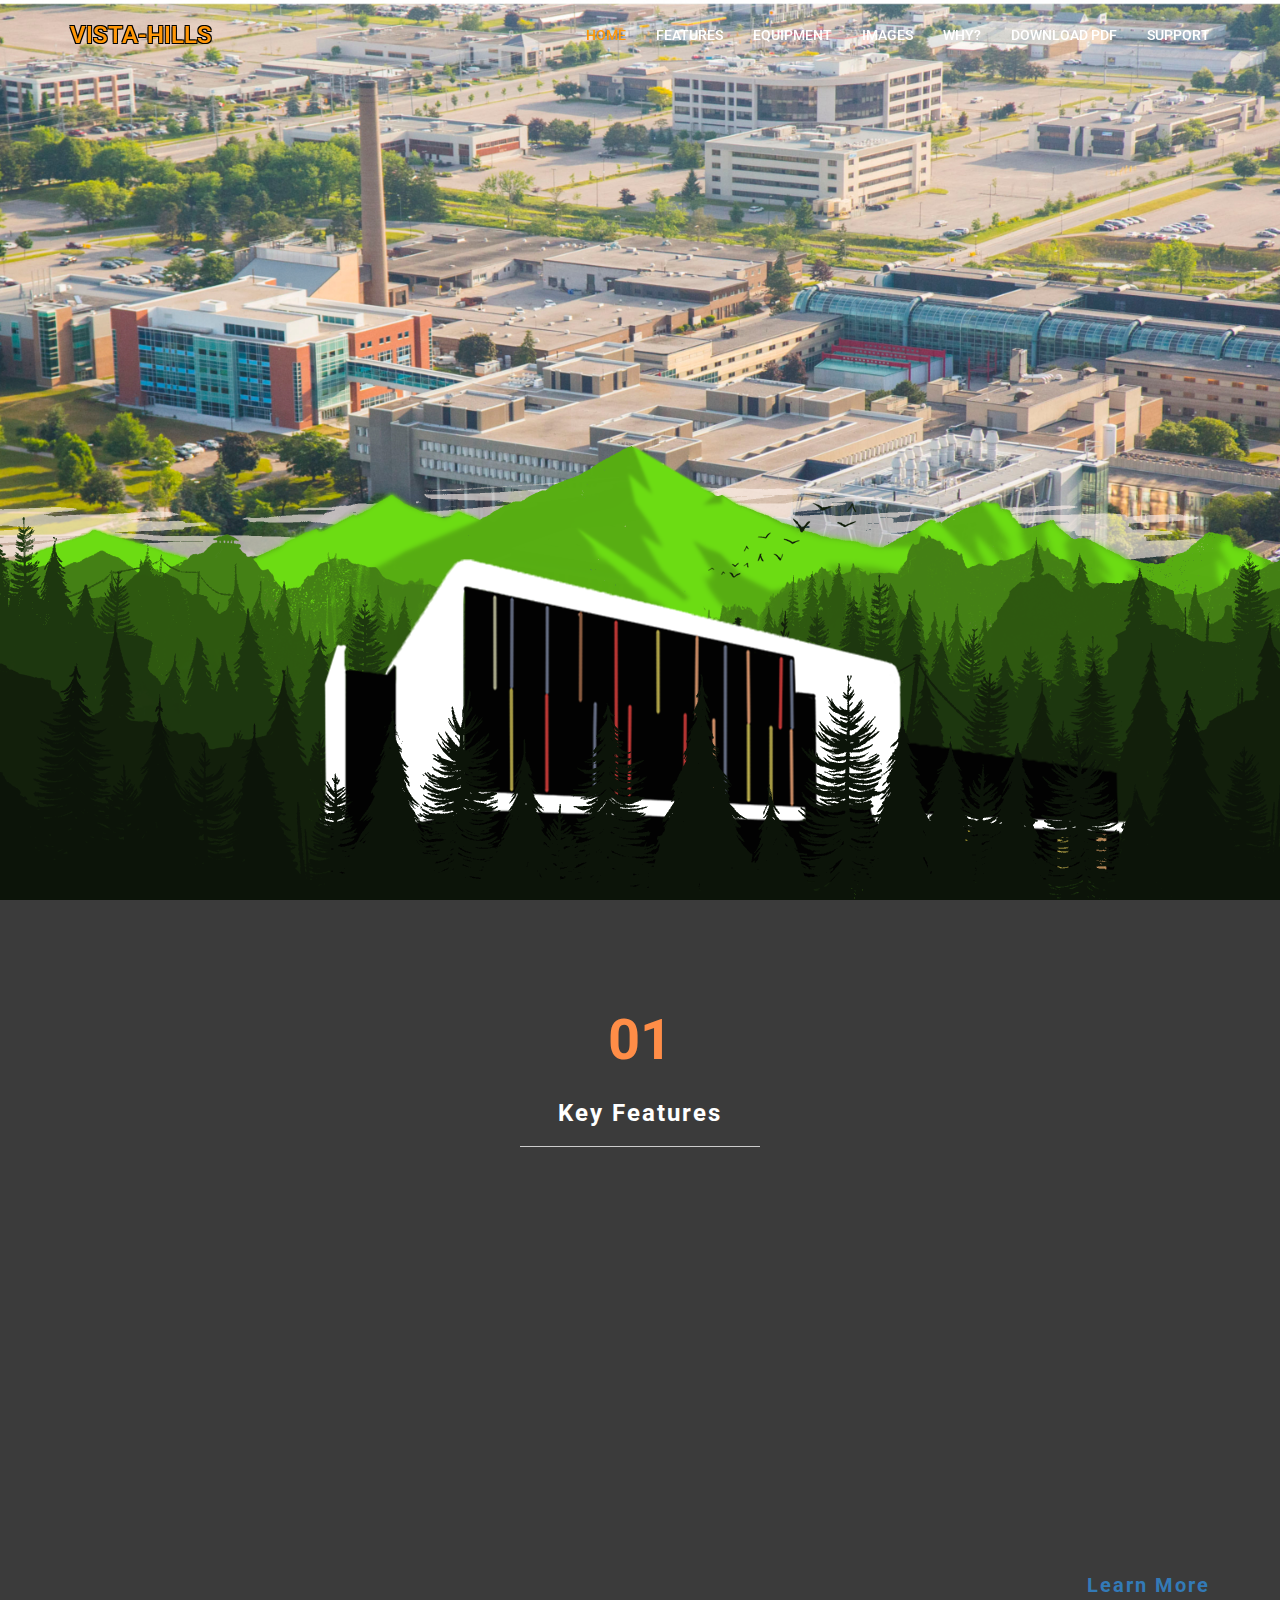
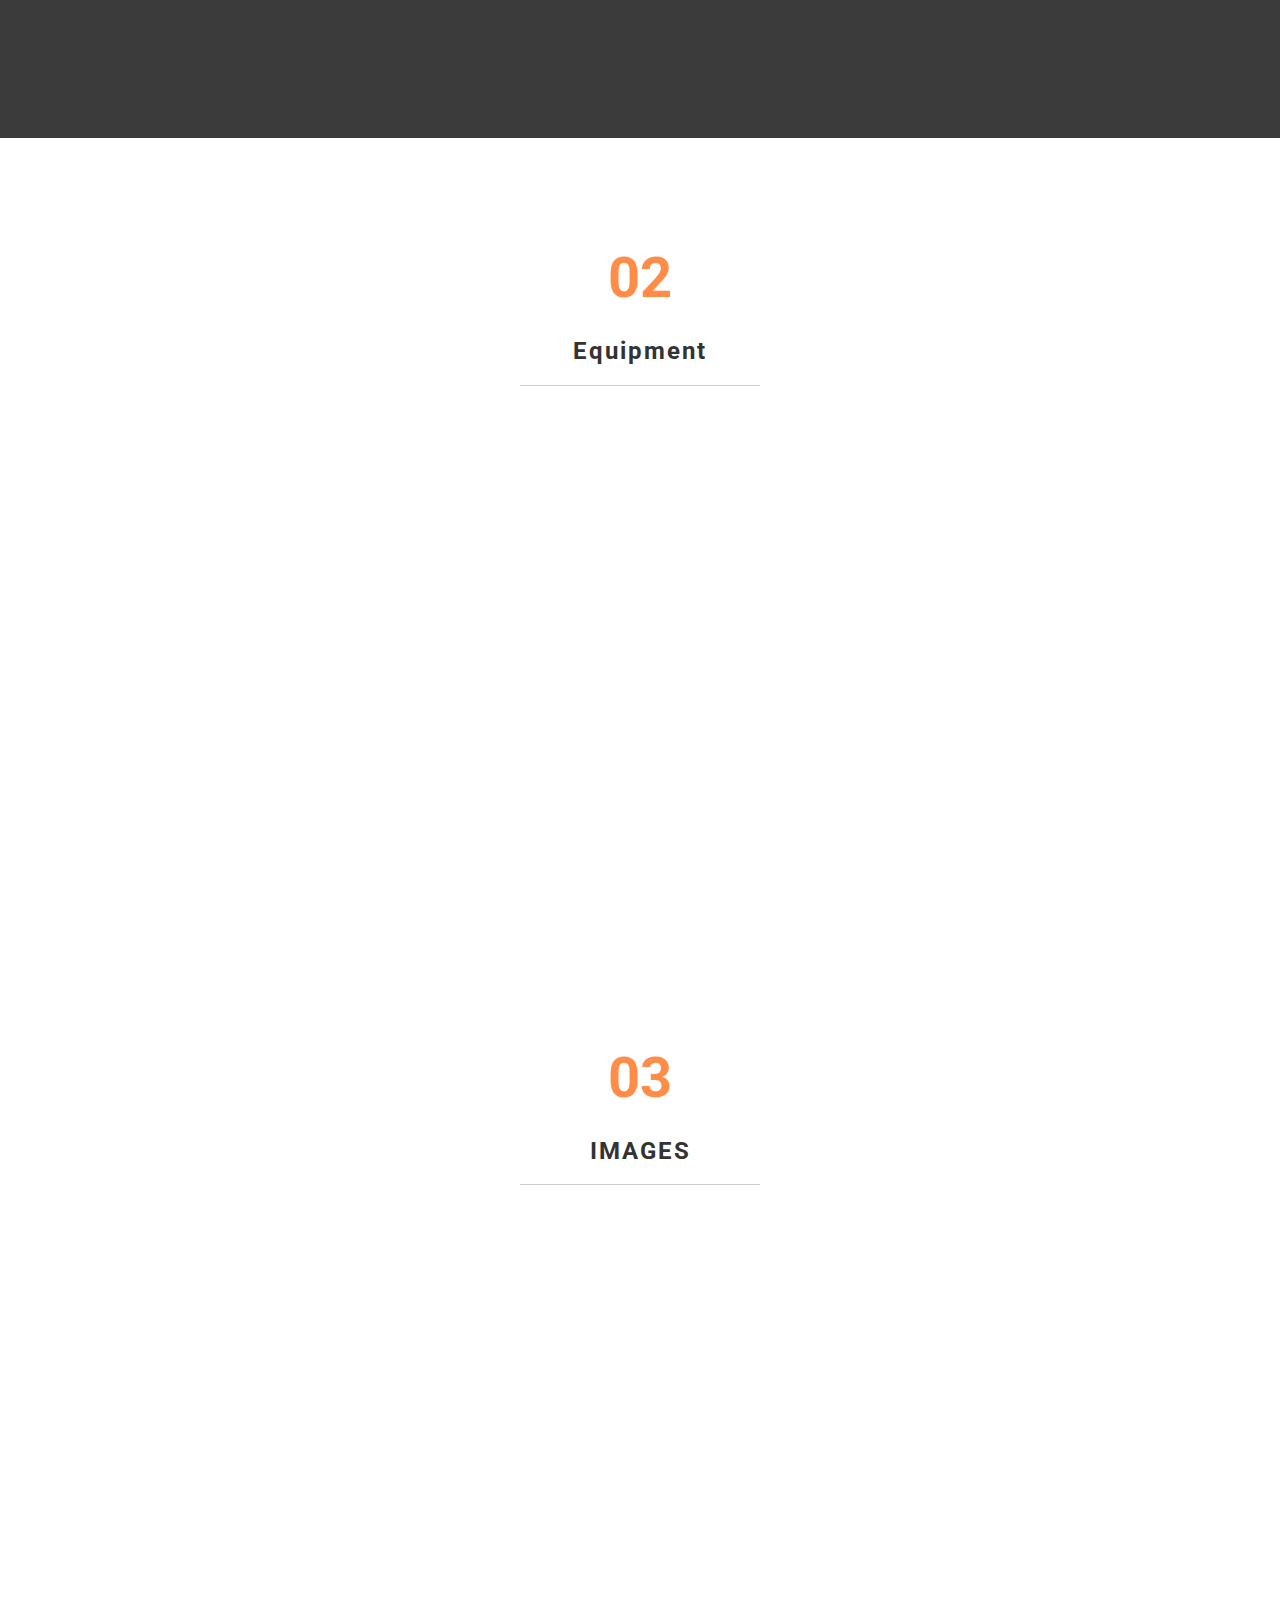
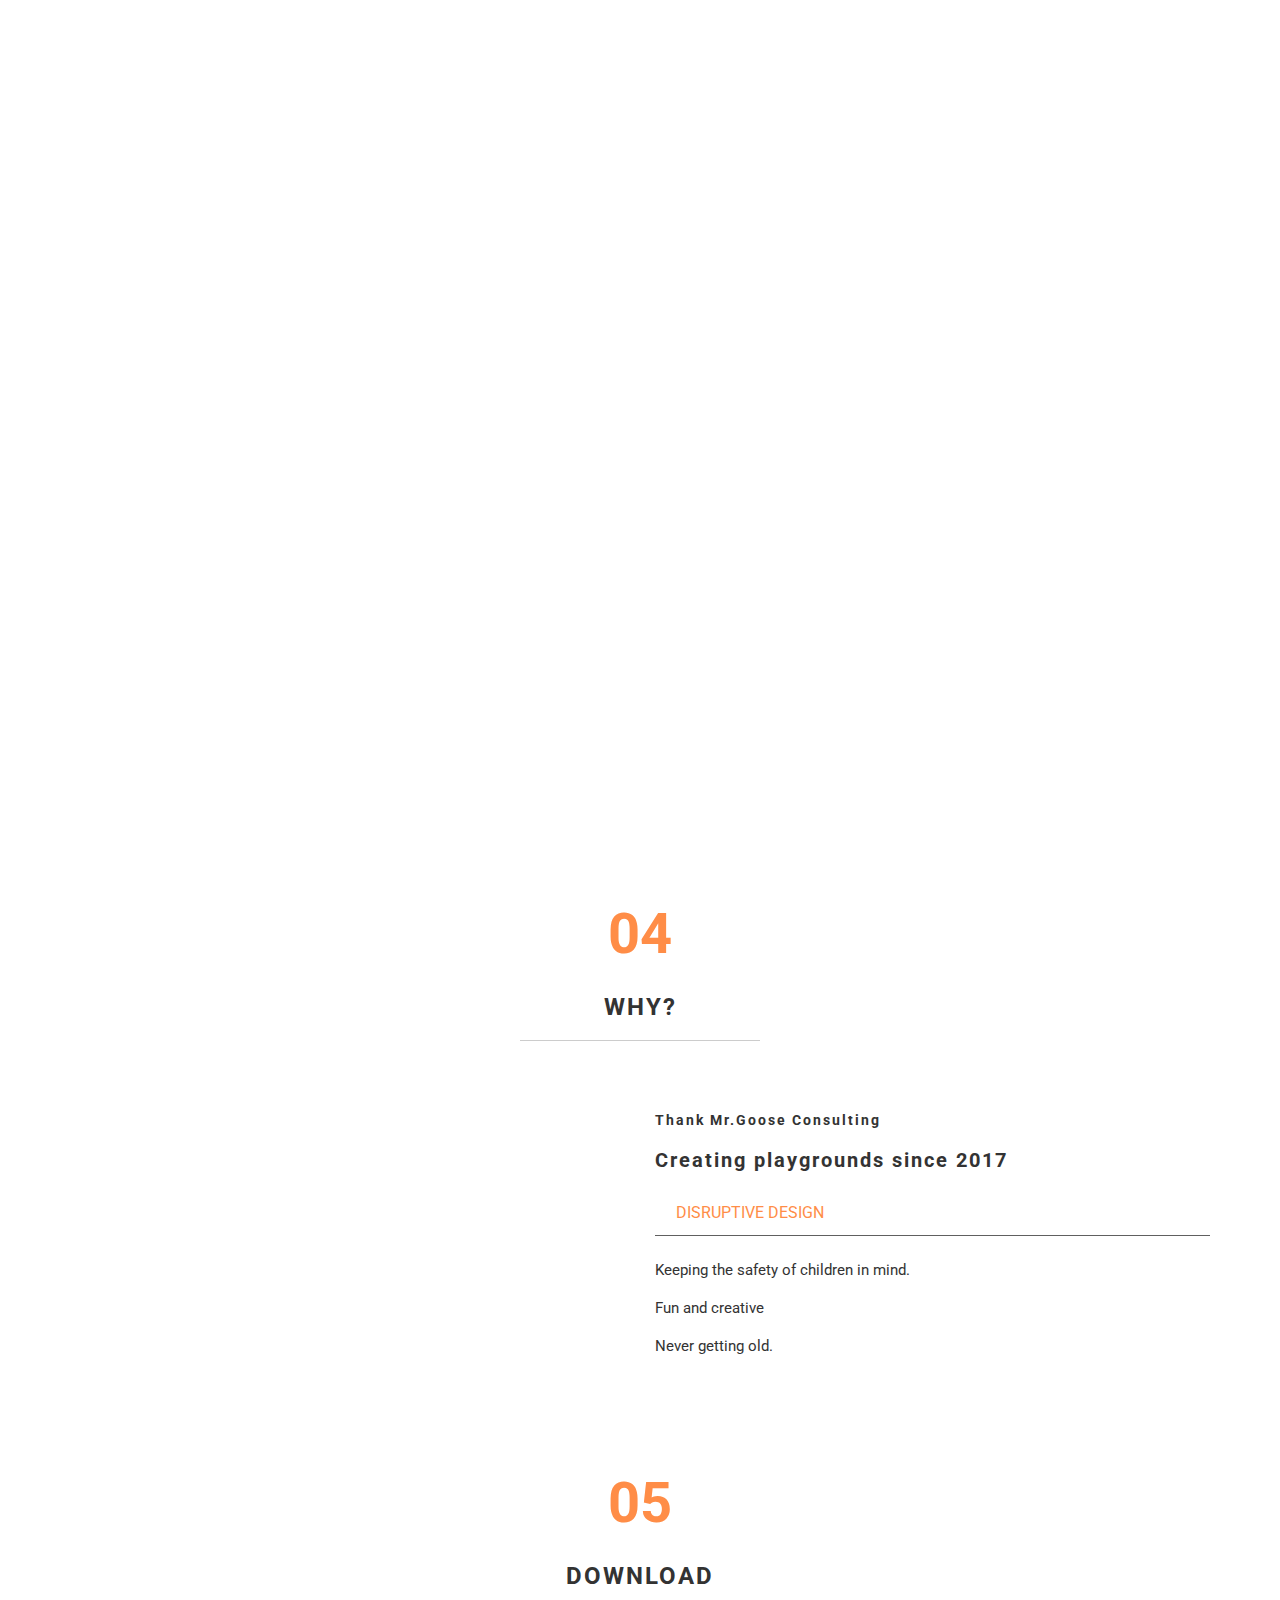
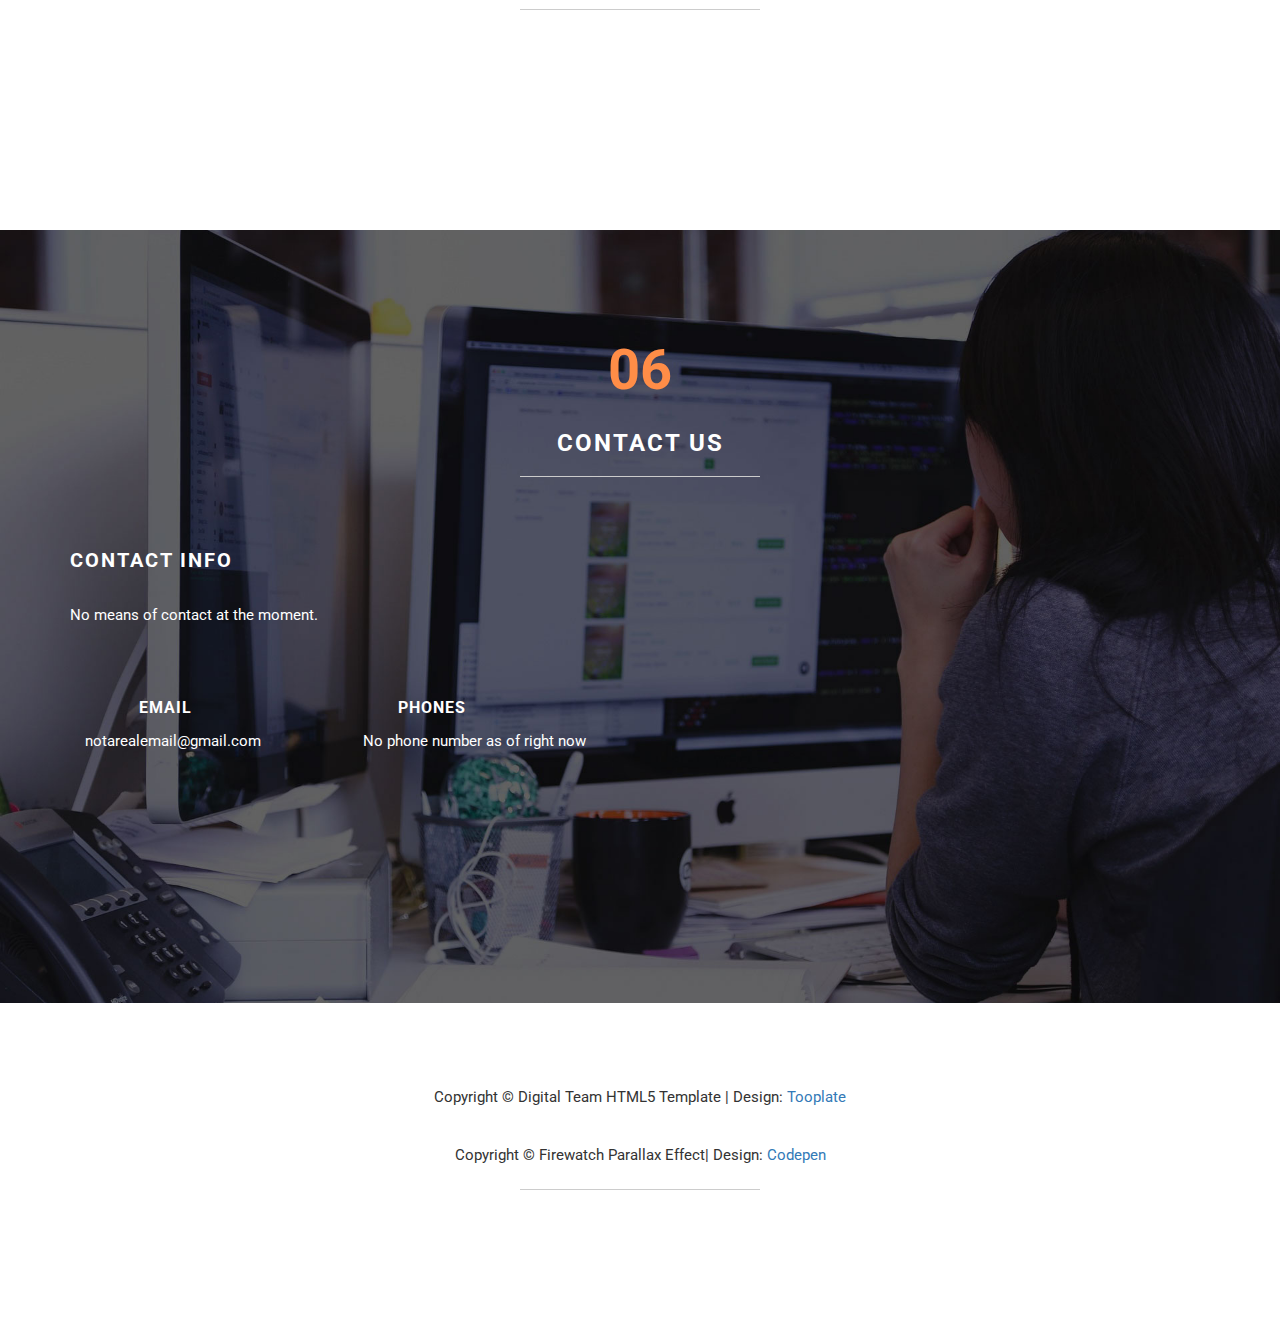
==== commit 47a45620: "lol" ====
--- a/index.html
+++ b/index.html
@@ -76,12 +76,13 @@
 		</div>
 		<div class="collapse navbar-collapse">
 			<ul class="nav navbar-nav navbar-right">
+				<li><a href="#parallax" class="smoothScroll"></a></li>
 				<li><a href="#home" class="smoothScroll">HOME</a></li>
-				<li><a href="#about" class="smoothScroll">ABOUT</a></li>
-				<li><a href="#team" class="smoothScroll">TEAM</a></li>
+				<li><a href="#about" class="smoothScroll">FEATURES</a></li>
+				<li><a href="#team" class="smoothScroll">EQUIPMENT</a></li>
 				<li><a href="#memes" class="smoothScroll">IMAGES</a></li>
+				<li><a href="#media" class="smoothScroll">WHY?</a></li>
 				<li><a href="#download" class="smoothScroll">DOWNLOAD PDF</a></li>
-				<li><a href="#media" class="smoothScroll">WHY?</a></li>
 				<li><a href="#contact" class="smoothScroll">SUPPORT</a></li>
 			</ul>
 		</div>
@@ -117,7 +118,7 @@
 	  					<div class="parallax__cover">
 								<div class="center" align = "center">
 									<h3>GROUP 6</h3>
-									<h1>VISTA -HILLS</h1>
+									<h1>VISTA - HILLS</h1>
 									<hr>
 									<h3><i>"Living and learning in a 21<sup>st</sup> century cultureof innovation and collaboration,</i></h3>
 									<h3><i> with a foundation of solid character and strong community."</i></h3>
@@ -137,8 +138,8 @@
 			<div class="col-md-12 col-sm-12">
 				<div align = "center" class="section-title">
 					<strong>01</strong>
-					<h1 align = "center" class="heading bold">Innovating the field of playground design.</h1>
-					<hr>
+					<h1 align = "center" class="heading bold">Key Features</h1>
+					<hr algin = "left">
 				</div>
 			</div>
 			<div class="col-lg-4 col-md-4 col-sm-4 wow fadeInUp" data-wow-delay="0.25s">
@@ -150,31 +151,31 @@
 
 			</div>
 			<div class="col-lg-4 col-md-4 col-sm-4 wow fadeInUp" data-wow-delay="0.5s">
-				<i class="icon-mobile medium-icon"></i>
+				<i class="icon-cloud medium-icon"></i>
 					<h3>DISRUPTIVE </h3>
 					<hr>
 					<p>Unlike anything seen before.</p>
 			</div>
 			<div class="col-lg-4 col-md-4 col-sm-4 wow fadeInUp" data-wow-delay="0.75s">
-				<i class="icon-laptop medium-icon"></i>
+				<i class="icon-cloud medium-icon"></i>
 					<h3>UNPARALLELED QUALITY</h3>
 					<hr>
 					<p>Only the best of the best materials.Sourced from the best companies.</p>
 			</div>
 			<div class="col-lg-4 col-md-4 col-sm-4 wow fadeInUp" data-wow-delay="1s">
-				<i class="icon-compass medium-icon"></i>
+				<i class="icon-cloud medium-icon"></i>
 					<h3>MORAL COMPASS</h3>
 					<hr>
 					<p>Adheres to all CSA and Waterloo School Board guidelines.</p>
 			</div>
 				<div class="col-lg-4 col-md-4 col-sm-4 wow fadeInUp" data-wow-delay="1.25s">
-					<i class="icon-chat medium-icon"></i>
+					<i class="icon-cloud medium-icon"></i>
 					<h3>SOCIAL MEDIA</h3>
 					<hr>
 					<p>Keeping you up to date with our website.</p>
 				</div>
 			<div class="col-lg-4 col-md-4 col-sm-4 wow fadeInUp" data-wow-delay="1.5s">
-				<i class="icon-browser medium-icon"></i>
+				<i class="icon-cloud medium-icon"></i>
 					<h3>DISRUPTIVE COMMUNITY</h3>
 					<hr>
 					<p>Disrupting the current trend of typical playgrounds.</p>
@@ -195,15 +196,23 @@
 			<div class="col-md-12 col-sm-12">
 				<div align = "center" class="section-title">
 					<strong>02</strong>
-					<h1 align = "center" class="heading bold">TALENTED INNOVATORS</h1>
+					<h1 align = "center" class="heading bold">Equipment</h1>
 					<hr>
 				</div>
 			</div>
 			<div class="col-md-3 col-sm-6 wow fadeIn" data-wow-delay="0.9s">
 				<div class="team-wrapper">
-					<img src="images/portfolio-img3.jpg" class="img-responsive" alt="team img">
+					<img src="images/saddlespinner.jpg" class="img-responsive" alt="team img">
 						<div class="team-des">
-							<h4><a href=".html">Stephen</a></h4>
+							<h4><a href = "https://www.playlsi.com/en/commercial-playground-equipment/playground-components/saddle-spinner">Saddle Spinner</a></h4>
+							<h3>Zhao</h3>
+							<h3>Zhao</h3>
+							<h3>Zhao</h3>
+							<h3>Zhao</h3>
+							<h3>Zhao</h3>
+							<h3>Zhao</h3>
+							<h3>Zhao</h3>
+							<h3>Zhao</h3>
 							<h3>Zhao</h3>
 							<hr>
 						</div>
@@ -211,9 +220,9 @@
 			</div>
 			<div class="col-md-3 col-sm-6 wow fadeIn" data-wow-delay="1.3s">
 				<div class="team-wrapper">
-					<img src="images/portfolio-img1.jpg" class="img-responsive" alt="team img">
+					<img src="images/spintree.jpg" class="img-responsive" alt="team img">
 						<div class="team-des">
-							<h4><a href=".html">Aaron</a></h4>
+							<h4><a href="http://www.hendersonplay.ca/componentsDetails.php?module=95-200-080#">Cone Roundabout</a></h4>
 							<h3>Dai</h3>
 							<hr>
 						</div>
@@ -281,7 +290,7 @@
            				 </div>
 
            				 <div class="iso-box photoshop col-lg-4 col-md-4 col-sm-6">
-           				 	<a href="playground/garden.jpg"" data-lightbox-gallery="memes-gallery"><img src="playground/garden.jpg" alt="portfolio img"></a>
+           				 	<a href="playground/garden.jpg" data-lightbox-gallery="memes-gallery"><img src="playground/garden.jpg" alt="portfolio img"></a>
            				 </div>
 
            			</div>
@@ -292,75 +301,13 @@
 		</div>
 	</div>
 </div>
-
-<!-- downlaod section -->
-<section id="download">
-	<div class="container">
-		<div class="row">
-			<div class="col-md-12 col-sm-12 text-center">
-				<div align = "center" class="section-title">
-					<strong>04</strong>
-					<h1 class="heading bold">DOWNLOAD </h1>
-					<hr>
-				</div>
-			</div>
-			<div class="col-md-4 col-sm-6">
-				<div class="plan plan-one wow bounceIn" data-wow-delay="0.3s">
-					<div class="plan_title">
-						<i class="icon-desktop medium-icon"></i>
-						<h3>WINDOWS</h3>
-						<h2>Available <span>now!</span></h2>
-					</div>
-					<ul>
-            <li>For Vista-Hills</li>
-						<li>Cutting edge innovation</li>
-						<li>Disruptive</li>
-            <li>PDF compatability required</li>
-					</ul>
-
-						<form method="get" action=".html">
-							<button class="btn btn-warning" type="submit">Download!</button>
-						</form>
-
-				</div>
-			</div>
-			<div class="col-md-4 col-sm-6">
-				<div class="plan plan-two wow bounceIn" data-wow-delay="0.3s">
-					<div class="plan_title">
-						<i class="icon-genius medium-icon"></i>
-						<h3>MAC</h3>
-						<h2>Coming <span>soon!</span></h2>
-					</div>
-					<form method="get" action="download.html">
-						<button class="btn btn-warning" type="submit">Download!</button>
-					</form>
-
-				</div>
-			</div>
-			<div class="col-md-4 col-sm-6">
-				<div class="plan plan-three wow bounceIn" data-wow-delay="0.3s">
-					<div class="plan_title">
-						<i class="icon-mobile medium-icon"></i>
-						<h3>Mobile</h3>
-						<h2>Coming <span>soon!</span></h2>
-					</div>
-					<form method="get" action="download.html">
-						<button class="btn btn-warning" type="submit">Download!</button>
-					</form>
-
-				</div>
-			</div>
-		</div>
-	</div>
-</section>
-
-<!-- merch and goodies section -->
+<!-- media -->
 <section id="media">
 	<div class="container">
 		<div class="row">
 			<div class="col-md-12 col-sm-12 text-center">
 				<div class="section-title">
-					<strong>05</strong>
+					<strong>04</strong>
 					<h1 class="heading bold">WHY?</h1>
 					<hr>
 				</div>
@@ -395,6 +342,34 @@
 	</div>
 </section>
 
+<!-- downlaod section -->
+<section id="download">
+	<div class="container">
+		<div class="row">
+			<div class="col-md-12 col-sm-12 text-center">
+				<div align = "center" class="section-title">
+					<strong>05</strong>
+					<h1 class="heading bold">DOWNLOAD </h1>
+					<hr>
+				</div>
+			</div>
+			<div class="col-md-12 col-sm-12 text-center">
+				<div class="plan plan-two wow bounceIn" data-wow-delay="0.3s">
+					<div class="plan_title">
+						<i class="icon-mobile medium-icon"></i>
+						<h3>Preliminary Report</h3>
+						<h2>Download PDF <span></span></h2>
+					</div>
+					<form method="get" action="download.html">
+						<button class="btn btn-warning" type="submit">Download!</button>
+					</form>
+				</div>
+				</div>
+			</div>
+		</div>
+	</div>
+</section>
+
 <!-- contact section -->
 <section id="contact">
 	<div class="container">
--- a/css/style.css
+++ b/css/style.css
@@ -51,7 +51,7 @@
 }
 
 .section-title strong {
-	color: #00C6D7;
+	color: #ff8d47;
   	font-size: 56px;
 }
 
@@ -115,7 +115,7 @@
   margin: 0 auto;
   width: 20%;
   height: 20%;
-  background-color: #00c6d7;
+  background-color: #ff8d47;
   border-radius: 100%;
   -webkit-animation: sk-circleBounceDelay 1.2s infinite ease-in-out;
           animation: sk-circleBounceDelay 1.2s infinite ease-in-out;
@@ -216,7 +216,7 @@
     margin-bottom: 0;
 }
 .custom-navbar .navbar-brand  {
-  color: #fee401;
+  color: #ff9707;
   font-weight: 600;
   font-size: 24px;
   text-shadow:
@@ -227,7 +227,7 @@
 }
 
 .custom-navbar .navbar-brand .navbar-toggle {
-    background: #fee401;
+    background: #ff9707;
     padding: 4px 6px;
     font-size: 16px;
     color: #fff;
@@ -247,14 +247,14 @@
   outline: none;
 }
 .custom-navbar .nav li.active > a {
-      color: #fee401;
+      color: #ff9707;
     }
 .custom-navbar .navbar-toggle {
         border: none;
         padding-top: 10px;
     }
 .custom-navbar .navbar-toggle .icon-bar {
-        background: #fee401;
+        background: #ff9707;
         border-color: transparent;
     }
 @media(min-width:768px){
@@ -289,15 +289,15 @@
   -ms-flex-align: center;
       align-items: center;
   height: 100vh;
-  text-align: center;
+  text-align: left;
 }
 #home h1 {
   font-size: 40px;
 }
-#home h3 {
+h3 {
   font-size: 14px;
 }
-#home hr {
+hr {
   width: 240px;
 }
 #home .btn {
@@ -314,11 +314,11 @@
   transition: all 0.4s ease-in-out;
 }
 #home .btn:hover {
-  background: #00c6d7;
+  background: #ff8d47;
   border-color: transparent;
 }
 #home .btn-danger {
-  background: #00c6d7;
+  background: #ff8d47;
   border-color: transparent;
 }
 #home .btn-danger:hover {
@@ -377,7 +377,7 @@
 .nav-tabs > li.active > a,
 .nav-tabs > li.active > a:hover,
 .nav-tabs > li.active > a:focus {
-  color: #00c6d7;
+  color: #ff8d47;
   cursor: default;
   background-color: transparent;
   border: 1px solid transparent;
@@ -403,13 +403,14 @@
   text-align: center;
 }
 #team h3 {
-  color: #00c6d7;
+  color: #ff8d47;
   font-size: 14px;
   font-weight: bold;
 }
 #team .col-md-3 {
   padding-top: 20px;
   padding-bottom: 20px;
+  height: 500px;
 }
 #team .team-wrapper {
   overflow: hidden;
@@ -456,7 +457,7 @@
 }
 
 #team .social-icon li a:hover {
-  color: #00c6d7;
+  color: #ff8d47;
 }
 
 /* ==========================================================================
@@ -503,7 +504,7 @@
 .filter-wrapper li .selected,
 .filter-wrapper li a:focus,
 .filter-wrapper li a:hover {
-    color: #00c6d7;
+    color: #ff8d47;
     outline: none;
   }
 
@@ -549,15 +550,18 @@
 }
 #pricing h2 {
   font-size: 52px;
+  text-align: center;
 }
 #pricing h3 {
   font-size: 16px;
+  text-align: center;
 }
 #pricing .plan {
   box-shadow: 0px 2px 8px 0px rgba(50, 50, 50, 0.20);
   padding-top: 40px;
   padding-bottom: 80px;
   margin-bottom: 32px;
+  text-align: center;
 }
 #pricing .plan span {
 	font-size: 16px;
@@ -598,10 +602,12 @@
   text-transform: uppercase;
 }
 #pricing .plan-one .btn {
-  background-color: #00c6d7;
+  background-color: #ff8d47;
 }
 #pricing .plan-two .btn {
   background-color: #ffa400;
+  position: relative;
+  text-align: center;
 }
 #pricing .plan-three .btn {
   background-color: #009988;
@@ -650,8 +656,8 @@
   height: 40px;
 }
 #contact input[type="submit"] {
-  background: #00c6d7;
-  border: 3px solid #00c6d7;
+  background: #ff8d47;
+  border: 3px solid #ff8d47;
   letter-spacing: 1px;
   margin-top: 18px;
   height: 50px;
@@ -694,7 +700,7 @@
   transition: all 0.4s ease-in-out;
 }
 .social-icon li a:hover {
-  color: #00c6d7;
+  color: #ff8d47;
 }
 
 @media screen and (min-width: 992px) {
--- a/css/parallax.css
+++ b/css/parallax.css
@@ -41,7 +41,7 @@
 }
 
 .parallax__cover{
-  background: #2D112B;
+  background: #0b1308;
   position: absolute;
   top: 100%;
   left: 0;
@@ -51,11 +51,11 @@
 }
 .center{
     position:absolute;
-    width:780px;
+    width:3000px;
     height:650px;
-    left:66.5%;
+    left:0%;
     top:70%;
-    margin-left:-400px;
+    margin-left:0px;
     margin-top:-325px;
 }
 $parallax__layers: 6;
